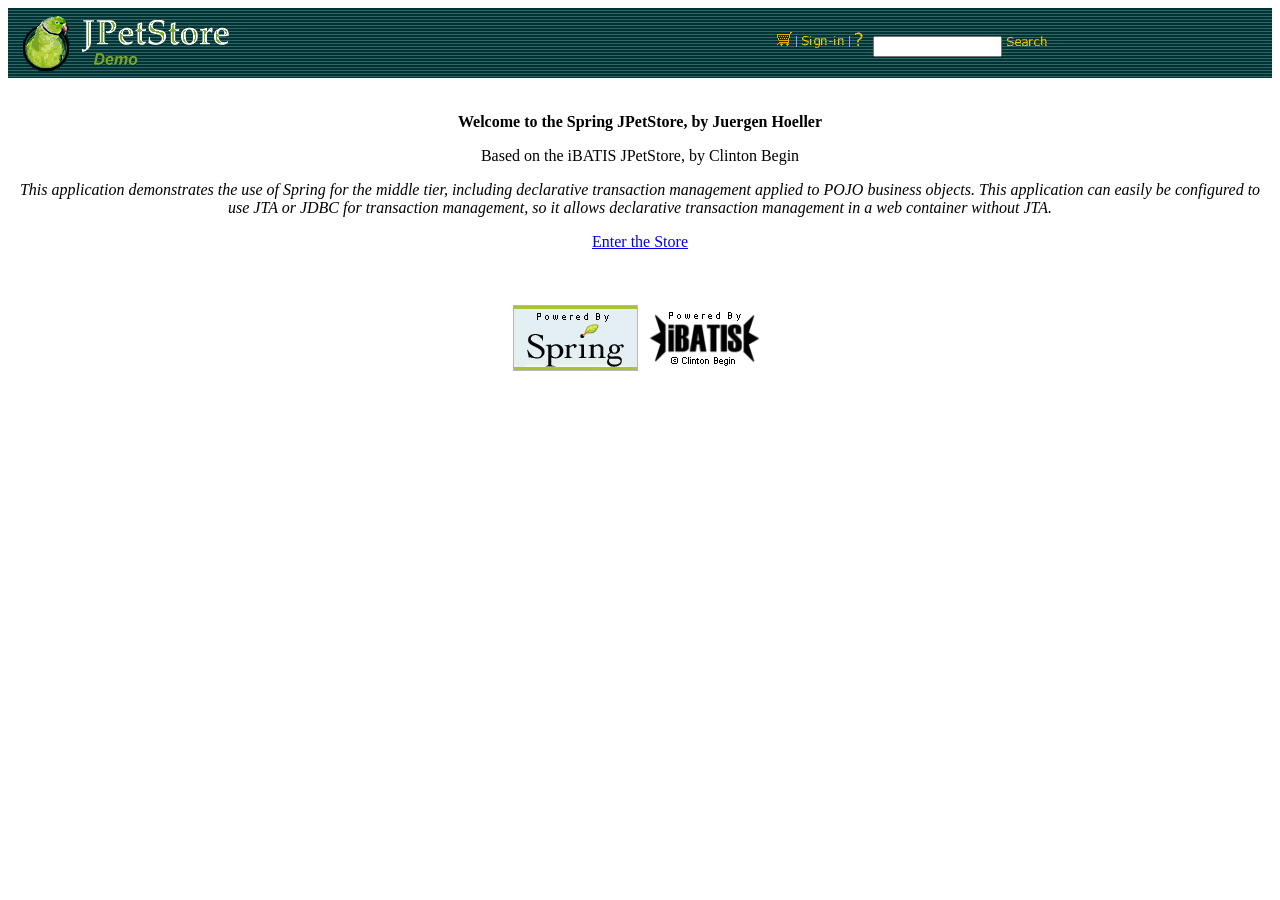
==== jpetstore-2026/src/main/webapp/index.html @ 9a334e9a "refactor: remove codigo nao usado" ====
<HTML><HEAD><TITLE>JPetStore Demo</TITLE>
<META content="text/html; charset=windows-1252" http-equiv=Content-Type>
</HEAD>

<BODY bgColor=white>
<TABLE background="images/bkg-topbar.gif" border=0 cellSpacing=0 cellPadding=5 width="100%">
  <TBODY>
  <TR>
    <TD><A href="shop/index.do"><IMG border=0

      src="images/logo-topbar.gif"></A> </TD>
    <TD align=right><A href="shop/viewCart.do"><IMG border=0

      name=img_cart src="images/cart.gif"></A>
      <IMG border=0 src="images/separator.gif">

      <A href="shop/signonForm.do" >
      <IMG border=0 name=img_signin src="images/sign-in.gif"></A>
      <IMG border=0
      src="images/separator.gif"> <A
      href="help.html"
      ><IMG border=0
      name=img_help src="images/help.gif"></A>
  </TD>    <TD align=left valign=bottom>
      <FORM action="shop/searchProducts.do">
      <INPUT name=keyword size=14> <INPUT border=0
      src="images/search.gif"
      type=image> </FORM>
      </TD>
</TR>
</TBODY></TABLE>
<TABLE border=0 cellSpacing=0 width="100%">
  <TBODY>
  <TR>
    <TD vAlign=top width=100%>
      <p>&nbsp;</p>
      <p align="center"><b>Welcome to the Spring JPetStore, by Juergen Hoeller</b></p>
      <p align="center">Based on the iBATIS JPetStore, by Clinton Begin</p>
      <p align="center">
      	<i>
      		This application demonstrates the use of Spring for the middle tier,
      		including declarative transaction management applied to POJO
      		business objects. This application can easily be configured to use
      		JTA or JDBC for transaction management, so it allows declarative
      		transaction management in a web container without JTA.
      	</i>
      </p>
      <p align="center"><a href="shop/index.do">Enter the Store</a></p>
      </TD>
  </TR>
  </TBODY>
</TABLE>

<p>&nbsp;</p>

<table align="center">
  <tr>
	  <td>
			<a href="http://www.springframework.org">
				<img border="0" align="center" src="images/poweredBySpring.gif" alt="Powered by the Spring Framework"/>
			</a>
		</td>
		<td>
			<a href="http://www.ibatis.com">
				<img border="0" align="center" src="images/poweredby.gif" alt="Powered by iBATIS"/>
			</a>
		</td>
	</tr>
</table>

</BODY>

</HTML>
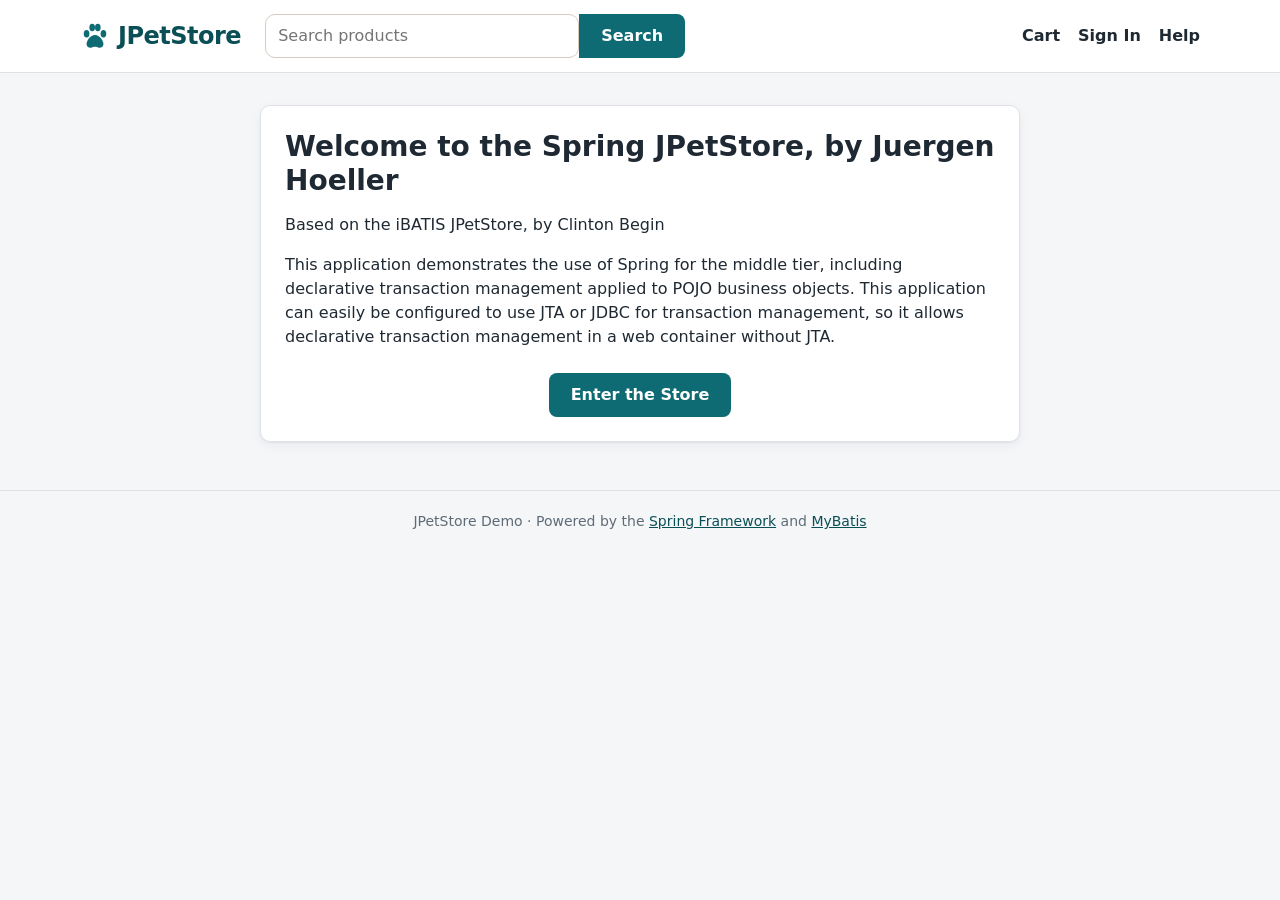
==== commit 235afcee: "refactor(view): aplica a nova interface na página inicial e na ajuda" ====
--- a/jpetstore-2026/src/main/webapp/index.html
+++ b/jpetstore-2026/src/main/webapp/index.html
@@ -1,73 +1,51 @@
-<HTML><HEAD><TITLE>JPetStore Demo</TITLE>
-<META content="text/html; charset=windows-1252" http-equiv=Content-Type>
-</HEAD>
+<!DOCTYPE html>
+<html lang="en">
+<head>
+<title>JPetStore Demo</title>
+<meta charset="utf-8">
+<meta name="viewport" content="width=device-width, initial-scale=1">
+<link rel="stylesheet" href="css/jpetstore.css">
+</head>
+<body>
 
-<BODY bgColor=white>
-<TABLE background="images/bkg-topbar.gif" border=0 cellSpacing=0 cellPadding=5 width="100%">
-  <TBODY>
-  <TR>
-    <TD><A href="shop/index.do"><IMG border=0
+<header class="topbar">
+  <div class="container topbar-inner">
+    <a class="brand" href="shop/index.do">
+      <svg viewBox="0 0 64 64" aria-hidden="true"><ellipse cx="14" cy="27" rx="6" ry="8"/><ellipse cx="26" cy="14" rx="6" ry="8"/><ellipse cx="38" cy="14" rx="6" ry="8"/><ellipse cx="50" cy="27" rx="6" ry="8"/><path d="M32 30c-10 0-18 12-18 19 0 6 5 9 10 8 3-1 5-2 8-2s5 1 8 2c5 1 10-2 10-8 0-7-8-19-18-19z"/></svg>
+      JPetStore
+    </a>
+    <form class="search" action="shop/searchProducts.do">
+      <input name="keyword" placeholder="Search products" aria-label="Search products"/>
+      <button class="btn" type="submit">Search</button>
+    </form>
+    <nav class="account-nav">
+      <a href="shop/viewCart.do">Cart</a>
+      <a href="shop/signonForm.do">Sign In</a>
+      <a href="help.html">Help</a>
+    </nav>
+  </div>
+</header>
 
-      src="images/logo-topbar.gif"></A> </TD>
-    <TD align=right><A href="shop/viewCart.do"><IMG border=0
+<main class="container">
+  <div class="card medium">
+    <h2>Welcome to the Spring JPetStore, by Juergen Hoeller</h2>
+    <p>Based on the iBATIS JPetStore, by Clinton Begin</p>
+    <p>
+      This application demonstrates the use of Spring for the middle tier,
+      including declarative transaction management applied to POJO
+      business objects. This application can easily be configured to use
+      JTA or JDBC for transaction management, so it allows declarative
+      transaction management in a web container without JTA.
+    </p>
+    <div class="actions"><a class="btn" href="shop/index.do">Enter the Store</a></div>
+  </div>
+</main>
 
-      name=img_cart src="images/cart.gif"></A>
-      <IMG border=0 src="images/separator.gif">
+<footer class="footer">
+  <div class="container">
+    JPetStore Demo &middot; Powered by the <a href="https://spring.io">Spring Framework</a> and <a href="https://mybatis.org">MyBatis</a>
+  </div>
+</footer>
 
-      <A href="shop/signonForm.do" >
-      <IMG border=0 name=img_signin src="images/sign-in.gif"></A>
-      <IMG border=0
-      src="images/separator.gif"> <A
-      href="help.html"
-      ><IMG border=0
-      name=img_help src="images/help.gif"></A>
-  </TD>    <TD align=left valign=bottom>
-      <FORM action="shop/searchProducts.do">
-      <INPUT name=keyword size=14> <INPUT border=0
-      src="images/search.gif"
-      type=image> </FORM>
-      </TD>
-</TR>
-</TBODY></TABLE>
-<TABLE border=0 cellSpacing=0 width="100%">
-  <TBODY>
-  <TR>
-    <TD vAlign=top width=100%>
-      <p>&nbsp;</p>
-      <p align="center"><b>Welcome to the Spring JPetStore, by Juergen Hoeller</b></p>
-      <p align="center">Based on the iBATIS JPetStore, by Clinton Begin</p>
-      <p align="center">
-      	<i>
-      		This application demonstrates the use of Spring for the middle tier,
-      		including declarative transaction management applied to POJO
-      		business objects. This application can easily be configured to use
-      		JTA or JDBC for transaction management, so it allows declarative
-      		transaction management in a web container without JTA.
-      	</i>
-      </p>
-      <p align="center"><a href="shop/index.do">Enter the Store</a></p>
-      </TD>
-  </TR>
-  </TBODY>
-</TABLE>
-
-<p>&nbsp;</p>
-
-<table align="center">
-  <tr>
-	  <td>
-			<a href="http://www.springframework.org">
-				<img border="0" align="center" src="images/poweredBySpring.gif" alt="Powered by the Spring Framework"/>
-			</a>
-		</td>
-		<td>
-			<a href="http://www.ibatis.com">
-				<img border="0" align="center" src="images/poweredby.gif" alt="Powered by iBATIS"/>
-			</a>
-		</td>
-	</tr>
-</table>
-
-</BODY>
-
-</HTML>
+</body>
+</html>
--- a/jpetstore-2026/src/main/webapp/css/jpetstore.css
+++ b/jpetstore-2026/src/main/webapp/css/jpetstore.css
@@ -0,0 +1,646 @@
+:root {
+  --bg: #f4f6f8;
+  --surface: #ffffff;
+  --ink: #1f2933;
+  --muted: #5f6b76;
+  --line: #dfe3e8;
+  --primary: #0f6b73;
+  --primary-dark: #0a4f55;
+  --primary-soft: #e3f0f1;
+  --danger: #b3261e;
+  --danger-soft: #fbeceb;
+  --radius: 10px;
+  --shadow: 0 1px 2px rgba(31, 41, 51, 0.06), 0 4px 12px rgba(31, 41, 51, 0.05);
+}
+
+* {
+  box-sizing: border-box;
+}
+
+body {
+  margin: 0;
+  background: var(--bg);
+  color: var(--ink);
+  font: 16px/1.5 "Segoe UI", system-ui, -apple-system, Roboto, Helvetica, Arial, sans-serif;
+}
+
+a {
+  color: var(--primary-dark);
+}
+
+img {
+  max-width: 100%;
+}
+
+h1, h2, h3 {
+  line-height: 1.2;
+  margin: 0 0 12px;
+}
+
+h2 {
+  font-size: 28px;
+}
+
+h3 {
+  font-size: 18px;
+  color: var(--primary-dark);
+}
+
+.container {
+  width: min(1120px, 100% - 32px);
+  margin: 0 auto;
+}
+
+.topbar {
+  background: var(--surface);
+  border-bottom: 1px solid var(--line);
+}
+
+.topbar-inner {
+  display: flex;
+  align-items: center;
+  gap: 24px;
+  padding: 14px 0;
+  flex-wrap: wrap;
+}
+
+.brand {
+  display: flex;
+  align-items: center;
+  gap: 8px;
+  color: var(--primary-dark);
+  font-size: 24px;
+  font-weight: 800;
+  text-decoration: none;
+  letter-spacing: -0.5px;
+}
+
+.brand svg {
+  width: 30px;
+  height: 30px;
+  fill: var(--primary);
+}
+
+.search {
+  display: flex;
+  flex: 1;
+  min-width: 220px;
+  max-width: 420px;
+}
+
+.search input {
+  flex: 1;
+  border-radius: 8px 0 0 8px;
+  border-right: 0;
+}
+
+.search .btn {
+  border-radius: 0 8px 8px 0;
+}
+
+.account-nav {
+  display: flex;
+  gap: 18px;
+  margin-left: auto;
+}
+
+.account-nav a {
+  color: var(--ink);
+  font-weight: 600;
+  text-decoration: none;
+}
+
+.account-nav a:hover {
+  color: var(--primary);
+}
+
+.categories {
+  display: flex;
+  gap: 8px;
+  padding: 0 0 12px;
+  flex-wrap: wrap;
+}
+
+.categories a {
+  padding: 6px 14px;
+  border-radius: 8px;
+  background: var(--primary-soft);
+  color: var(--primary-dark);
+  font-weight: 600;
+  font-size: 14px;
+  text-decoration: none;
+}
+
+.categories a:hover {
+  background: var(--primary);
+  color: #fff;
+}
+
+main {
+  padding: 32px 0 48px;
+}
+
+.page-head {
+  display: flex;
+  align-items: baseline;
+  justify-content: space-between;
+  gap: 16px;
+  margin-bottom: 20px;
+  flex-wrap: wrap;
+}
+
+.page-head h2 {
+  margin: 0;
+}
+
+.back {
+  font-size: 14px;
+  font-weight: 600;
+  text-decoration: none;
+}
+
+.back::before {
+  content: "\2190  ";
+}
+
+.card {
+  background: var(--surface);
+  border: 1px solid var(--line);
+  border-radius: var(--radius);
+  box-shadow: var(--shadow);
+  padding: 24px;
+}
+
+.card + .card {
+  margin-top: 20px;
+}
+
+.narrow {
+  max-width: 560px;
+  margin: 0 auto;
+}
+
+.medium {
+  max-width: 760px;
+  margin: 0 auto;
+}
+
+.hero {
+  display: grid;
+  grid-template-columns: 1.1fr 0.9fr;
+  gap: 32px;
+  align-items: center;
+  margin-bottom: 40px;
+}
+
+.hero h1 {
+  font-size: 44px;
+  letter-spacing: -1px;
+}
+
+.hero h1 em {
+  font-style: normal;
+  color: var(--primary);
+}
+
+.hero p {
+  color: var(--muted);
+  font-size: 18px;
+  margin: 0 0 20px;
+}
+
+.welcome {
+  display: inline-block;
+  margin-bottom: 16px;
+  padding: 4px 12px;
+  border-radius: 8px;
+  background: var(--primary-soft);
+  font-weight: 600;
+}
+
+.hero-image {
+  justify-self: center;
+  border: 1px solid var(--line);
+  border-radius: var(--radius);
+  background: #fff;
+  padding: 12px;
+}
+
+.category-grid {
+  display: grid;
+  grid-template-columns: repeat(5, 1fr);
+  gap: 16px;
+}
+
+.pet-tile {
+  display: flex;
+  flex-direction: column;
+  align-items: center;
+  gap: 10px;
+  padding: 18px 12px;
+  background: var(--surface);
+  border: 1px solid var(--line);
+  border-radius: var(--radius);
+  box-shadow: var(--shadow);
+  color: var(--ink);
+  font-weight: 700;
+  text-decoration: none;
+  transition: transform 0.15s, border-color 0.15s;
+}
+
+.pet-tile:hover {
+  transform: translateY(-3px);
+  border-color: var(--primary);
+}
+
+.pet-tile img {
+  width: 110px;
+  height: 110px;
+  border-radius: 8px;
+  object-fit: cover;
+}
+
+.banner {
+  margin-top: 32px;
+  text-align: center;
+}
+
+.table-wrap {
+  overflow-x: auto;
+}
+
+.table {
+  width: 100%;
+  border-collapse: collapse;
+}
+
+.table th {
+  text-align: left;
+  font-size: 13px;
+  text-transform: uppercase;
+  letter-spacing: 0.4px;
+  color: var(--muted);
+  border-bottom: 2px solid var(--line);
+  padding: 10px 12px;
+  white-space: nowrap;
+}
+
+.table td {
+  border-bottom: 1px solid var(--line);
+  padding: 12px;
+  vertical-align: middle;
+}
+
+.table tr:last-child td {
+  border-bottom: 0;
+}
+
+.table .num {
+  text-align: right;
+  white-space: nowrap;
+}
+
+.table .center {
+  text-align: center;
+}
+
+.table .id {
+  font-weight: 700;
+}
+
+.table img {
+  vertical-align: middle;
+  margin-right: 8px;
+  max-height: 64px;
+}
+
+.table input {
+  width: 72px;
+  text-align: center;
+}
+
+.totals {
+  display: flex;
+  justify-content: flex-end;
+  align-items: center;
+  gap: 16px;
+  margin-top: 16px;
+  font-size: 18px;
+  font-weight: 700;
+}
+
+.pager {
+  display: flex;
+  justify-content: center;
+  gap: 12px;
+  margin-top: 16px;
+}
+
+.pager a {
+  font-weight: 600;
+}
+
+.actions {
+  display: flex;
+  justify-content: center;
+  gap: 12px;
+  margin-top: 24px;
+  flex-wrap: wrap;
+}
+
+.btn {
+  display: inline-block;
+  border: 0;
+  border-radius: 8px;
+  padding: 10px 22px;
+  background: var(--primary);
+  color: #fff;
+  font: inherit;
+  font-weight: 700;
+  text-decoration: none;
+  cursor: pointer;
+}
+
+.btn:hover {
+  background: var(--primary-dark);
+}
+
+.btn-light {
+  background: var(--primary-soft);
+  color: var(--primary-dark);
+}
+
+.btn-light:hover {
+  background: #d3e7e9;
+}
+
+.btn-small {
+  padding: 6px 14px;
+  font-size: 14px;
+}
+
+input[type="text"],
+input[type="password"],
+input:not([type]),
+select {
+  width: 100%;
+  padding: 9px 12px;
+  border: 1px solid #d6ccbf;
+  border-radius: 10px;
+  background: #fff;
+  color: var(--ink);
+  font: inherit;
+}
+
+input:focus,
+select:focus {
+  outline: 2px solid var(--primary);
+  outline-offset: 1px;
+}
+
+.form-grid {
+  display: grid;
+  grid-template-columns: 1fr 1fr;
+  gap: 14px 18px;
+}
+
+.form-grid + .form-grid {
+  margin-top: 14px;
+}
+
+.field {
+  display: flex;
+  flex-direction: column;
+  gap: 4px;
+  font-size: 14px;
+  font-weight: 600;
+}
+
+.field.wide {
+  grid-column: 1 / -1;
+}
+
+.field .value {
+  font-size: 16px;
+  font-weight: 400;
+}
+
+.check {
+  display: flex;
+  align-items: center;
+  gap: 8px;
+  grid-column: 1 / -1;
+  font-weight: 600;
+}
+
+.hint {
+  color: var(--danger);
+  font-size: 13px;
+  font-weight: 400;
+}
+
+.section-title {
+  margin-top: 28px;
+}
+
+.section-title:first-child {
+  margin-top: 0;
+}
+
+.alert {
+  margin-bottom: 20px;
+  padding: 12px 16px;
+  border-radius: 10px;
+  background: var(--danger-soft);
+  color: var(--danger);
+  font-weight: 600;
+}
+
+.alert div + div {
+  margin-top: 4px;
+}
+
+.notice {
+  margin-bottom: 20px;
+  padding: 12px 16px;
+  border-radius: 10px;
+  background: var(--primary-soft);
+  color: var(--primary-dark);
+  font-weight: 600;
+  text-align: center;
+}
+
+.item {
+  display: grid;
+  grid-template-columns: 220px 1fr;
+  gap: 32px;
+  align-items: center;
+}
+
+.item-photo {
+  display: flex;
+  flex-direction: column;
+  align-items: center;
+  gap: 8px;
+  padding: 24px;
+  border-radius: var(--radius);
+  background: var(--primary-soft);
+  color: var(--muted);
+  text-align: center;
+}
+
+.item-photo img {
+  width: 150px;
+  border-radius: 12px;
+}
+
+.item-id {
+  color: var(--muted);
+  font-size: 14px;
+  font-weight: 700;
+}
+
+.item h2 {
+  margin: 4px 0;
+}
+
+.item-product {
+  color: var(--muted);
+  font-style: italic;
+}
+
+.stock {
+  margin: 12px 0;
+  font-weight: 600;
+  color: var(--primary-dark);
+}
+
+.stock.out {
+  color: var(--danger);
+}
+
+.price {
+  font-size: 30px;
+  font-weight: 800;
+  margin-bottom: 16px;
+}
+
+.with-aside {
+  display: grid;
+  grid-template-columns: 1fr auto;
+  align-items: start;
+}
+
+.with-aside aside {
+  width: 240px;
+  margin-left: 24px;
+}
+
+.mylist h3 {
+  margin-bottom: 4px;
+}
+
+.mylist p {
+  margin: 0 0 12px;
+  color: var(--muted);
+  font-size: 14px;
+}
+
+.mylist ul {
+  list-style: none;
+  margin: 0;
+  padding: 0;
+}
+
+.mylist li {
+  padding: 8px 0;
+  border-top: 1px solid var(--line);
+}
+
+.mylist small {
+  display: block;
+  color: var(--muted);
+}
+
+.summary {
+  display: grid;
+  grid-template-columns: repeat(auto-fit, minmax(240px, 1fr));
+  gap: 24px;
+}
+
+.summary dl {
+  display: grid;
+  grid-template-columns: auto 1fr;
+  gap: 6px 16px;
+  margin: 0;
+}
+
+.summary dt {
+  color: var(--muted);
+}
+
+.summary dd {
+  margin: 0;
+}
+
+.order-head {
+  text-align: center;
+  margin-bottom: 24px;
+}
+
+.order-head h2 {
+  margin-bottom: 4px;
+}
+
+.order-head p {
+  margin: 0;
+  color: var(--muted);
+}
+
+.status {
+  display: inline-block;
+  margin-top: 8px;
+  padding: 2px 12px;
+  border-radius: 8px;
+  background: var(--primary-soft);
+  color: var(--primary-dark);
+  font-weight: 700;
+}
+
+.footer {
+  border-top: 1px solid var(--line);
+  padding: 20px 0;
+  color: var(--muted);
+  font-size: 14px;
+  text-align: center;
+}
+
+@media (max-width: 860px) {
+  .hero,
+  .item,
+  .with-aside,
+  .summary {
+    grid-template-columns: 1fr;
+  }
+
+  .with-aside aside {
+    width: auto;
+    margin: 20px 0 0;
+  }
+
+  .category-grid {
+    grid-template-columns: repeat(2, 1fr);
+  }
+
+  .form-grid {
+    grid-template-columns: 1fr;
+  }
+
+  .hero h1 {
+    font-size: 34px;
+  }
+
+  .account-nav {
+    margin-left: 0;
+  }
+}
